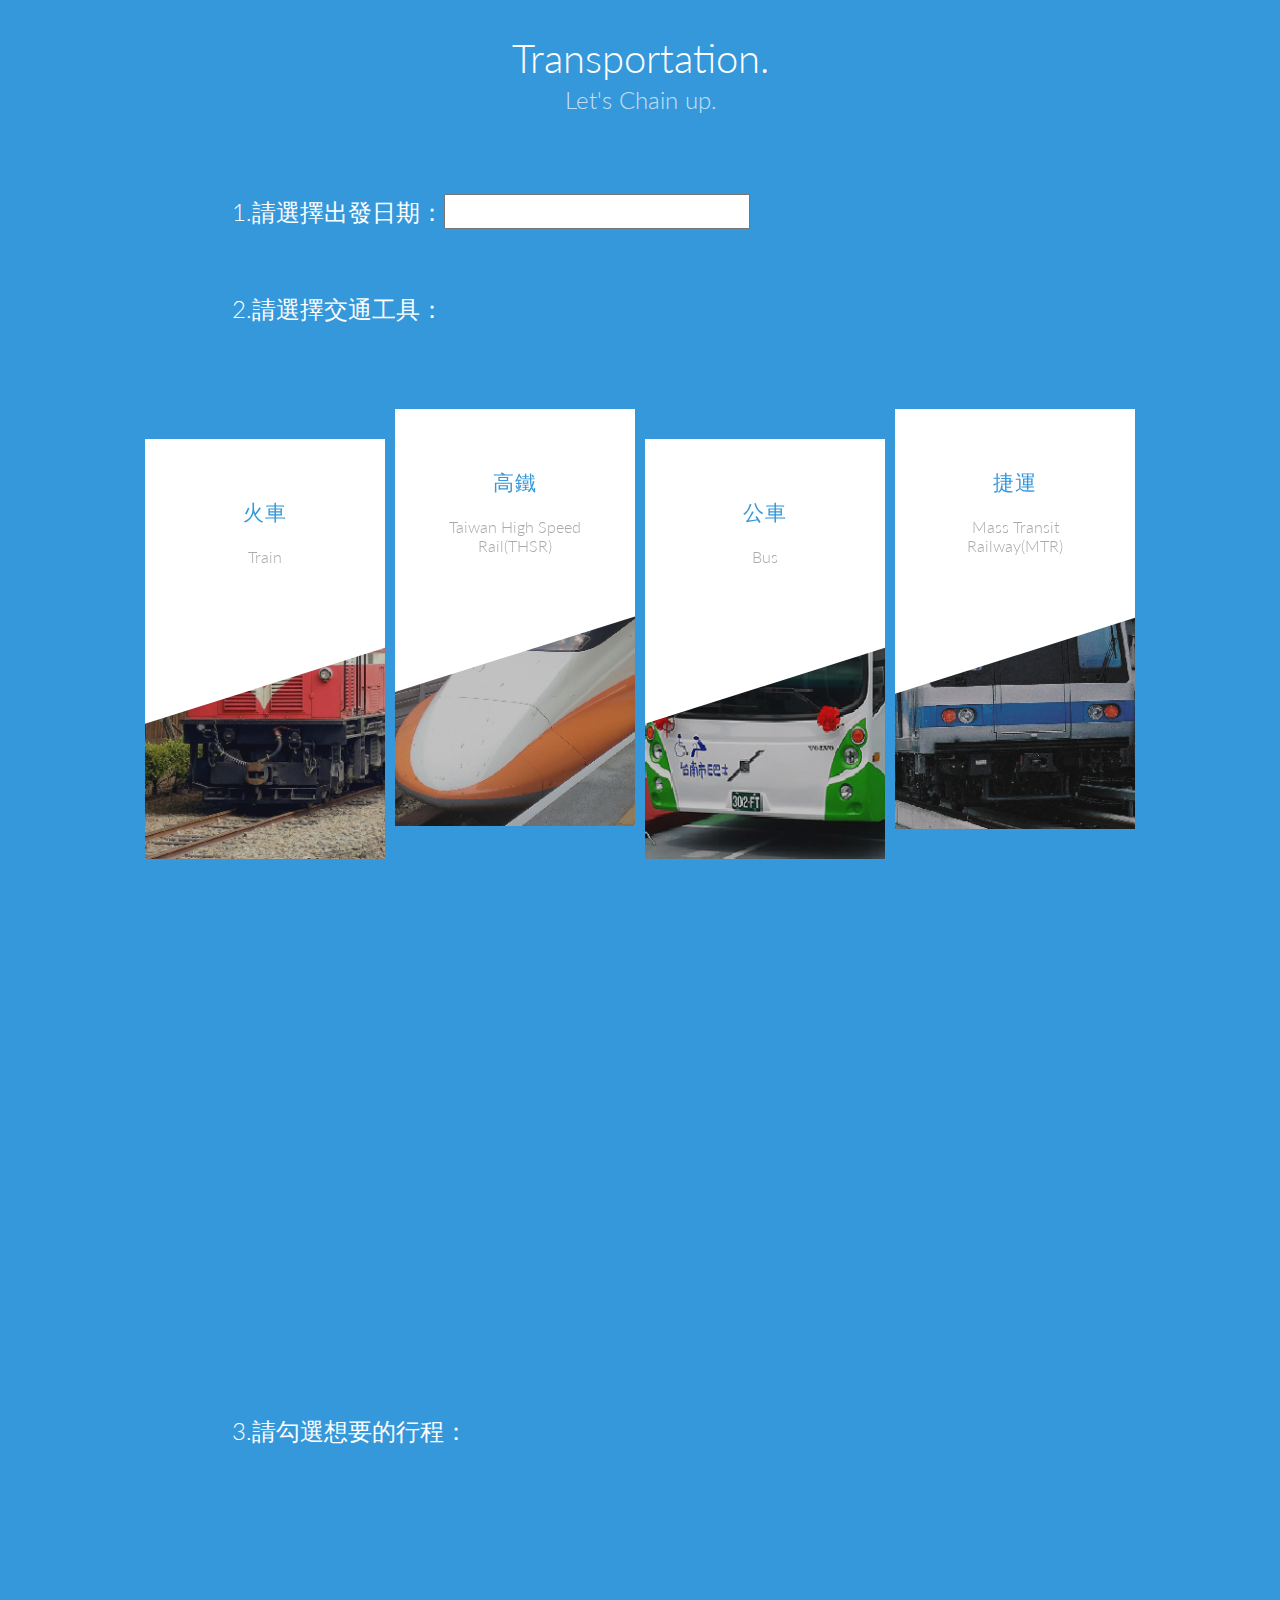
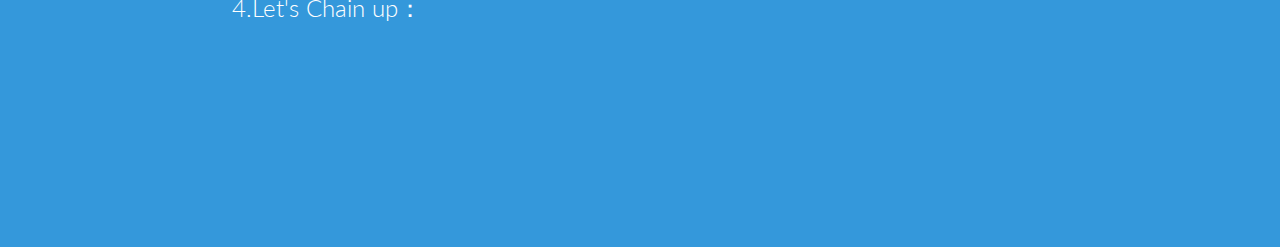
==== tp/index.html @ cdd6b3e6 "scroll ver" ====
<!DOCTYPE html>
<html lang="en" class="demo-1 no-js">
	<head>
		<meta charset="UTF-8" />
		<meta http-equiv="X-UA-Compatible" content="IE=edge">
		<meta name="viewport" content="width=device-width, initial-scale=1">
		<title>Transportation.</title>
		<meta name="description" content="Hover Effects with animated SVG Shapes using Snap.svg" />
		<meta name="keywords" content="animated svg, hover effect, grid, svg shape html, " />
		<meta name="author" content="Codrops" />
		<link rel="shortcut icon" href="../favicon.ico">
		<link rel="stylesheet" type="text/css" href="css/normalize.css" />
		<link rel="stylesheet" type="text/css" href="css/demo.css" />
		<link rel="stylesheet" type="text/css" href="css/component.css" />
		<script src="js/snap.svg-min.js"></script>
		<script src="js/calendar.js" type="text/javascript"></script>
		<script type="text/javascript" src="http://www.parsecdn.com/js/parse-latest.js"></script>
		 <!-- jQuery -->
    <script src="js/jquery.js"></script>

   

    <!-- Custom Theme JavaScript -->
    
	
	<script type="text/javascript" src="http://ajax.googleapis.com/ajax/libs/jquery/1.7.2/jquery.min.js"></script>
	
		<script type="text/javascript">
			var c = new Calendar("c");
			document.write(c);
		</script>
		
		<style>

			.hidden {
				visibility: hidden;
			}
			.visible{
				visibility: visible;
			}
			span#show{
				margin: 0 20% 0 -5%;
				background-color: #FFFFFF;
				opacity:0.95;
			}
			span#plan{
				margin: 0 20% 0 -5%;
				background-color: #FFFFFF;
				opacity:1.0;
			}
			table{
			width:90%;
			opacity: 1.0;
			margin:5%;
			font-size:20px;
			}
			table, th, td {
			color:black;
			font-size:18px;
			border-collapse: collapse;
			}
			th, td {
			padding: 5px;
			text-align: left;
			}
			table#t1 th	{
			background-color: #FF619C;
			color: white;
			}
			table#t1 tr:nth-child(even) {
			background-color: #FFDEDE;
			}
			table#t1 tr:nth-child(odd) {
			background-color:#FFCCCC;
			}
			table#t2 th	{
			background-color: #FF8315;
			color: white;
			}
			table#t2 tr:nth-child(even) {
			background-color: #FFD3AB;
			}
			table#t2 tr:nth-child(odd) {
			background-color:#FFAC62;
			}
			table#t3 th	{
			background-color: #FF8315;
			color: white;
			}
			table#t3 tr:nth-child(even) {
			
			background-color:#FFD3AB;
			}
			table#t3 tr:nth-child(odd) {
			background-color: #FFB67E;
			}
			table#t4 th	{
			background-color: #FF619C;
			color: white;
			}
			table#t4 tr:nth-child(even) {
			background-color: #FFDEDE;
			}
			table#t tr:nth-child(odd) {
			background-color:#FFCCCC;
			}

		</style>
		<!--[if IE]>
		<script src="http://html5shiv.googlecode.com/svn/trunk/html5.js"></script>
		<![endif]-->
	</head>
	<body>
		<div class="container">
			<!-- Top Navigation
			<div class="codrops-top clearfix">
							<a class="codrops-icon codrops-icon-prev" href="http://tympanus.net/Development/SVGDrawingAnimation/"><span>Previous Demo</span></a>
							<span class="right"><a href="http://cargocollective.com/isaac317">Artwork by Isaac Montemayor</a><a class="codrops-icon codrops-icon-drop" href="http://tympanus.net/codrops/?p=18145"><span>Back to the Codrops Article</span></a></span>
			</div>-->
			<header class="codrops-header">
				<h1>Transportation.<span>Let's Chain up. </span></h1>
			</header>
			<div class="step">

				<h2>1.請選擇出發日期：<input type="text" id = "date" name="txt2" onfocus="c.showMoreDay = false;c.show(this);" /></h2>	

			</div>
			<div class="step">
				<h2>2.請選擇交通工具：<span></span></h2>
			</div>
			<section id="grid" class="grid clearfix">
				<a href="#train" onclick="changeVisibility(0)" data-path-hover="m 180,34.57627 -180,0 L 0,0 180,0 z">
					<figure>
						<img src="img/train.png" />
						<svg viewBox="0 0 180 320" preserveAspectRatio="none"><path d="M 180,160 0,218 0,0 180,0 z"/></svg>
						<figcaption>
						<h2>火車</h2>
						<p>Train</p>
						<button>Click</button>
						</figcaption>
					</figure>
				</a>
				<a href="#thsr" onclick="changeVisibility(1)" data-path-hover="m 180,34.57627 -180,0 L 0,0 180,0 z">
					<figure>
						<img src="img/thsr.png" />
						<svg viewBox="0 0 180 320" preserveAspectRatio="none"><path d="M 180,160 0,218 0,0 180,0 z"/></svg>
						<figcaption>
						<h2>高鐵</h2>
						<p>Taiwan High Speed Rail(THSR)</p>
						<button>Click</button>
						</figcaption>
					</figure>
				</a>
				<a href="#bus" onclick="changeVisibility(2)" data-path-hover="m 180,34.57627 -180,0 L 0,0 180,0 z">
					<figure>
						<img src="img/bus.png" />
						<svg viewBox="0 0 180 320" preserveAspectRatio="none"><path d="M 180,160 0,218 0,0 180,0 z"/></svg>
						<figcaption>
						<h2>公車</h2>
						<p>Bus</p>
						<button>Click</button>
						</figcaption>
					</figure>
				</a>
				<a href="#mtr" onclick="changeVisibility(3)" data-path-hover="m 180,34.57627 -180,0 L 0,0 180,0 z">
					<figure>
						<img src="img/mtr.png" />
						<svg viewBox="0 0 180 320" preserveAspectRatio="none"><path d="M 180,160 0,218 0,0 180,0 z"/></svg>
						<figcaption>
						<h2>捷運</h2>
						<p>Mass Transit Railway(MTR)</p>
						<button>Click</button>
						</figcaption>
					</figure>
				</a>
				<a id="train" class="hidden" data-path-hover="m 180,34.57627 -180,0 L 0,0 180,0 z">
					<figure>
						<img src="img/train.png" />
						<figcaption>

						<h2>train</h2>
						<form name="train">
							<br>From<br>
							<select name="major" size="1" onChange="redirect(this.options.selectedIndex,0)">
								<option>台北</option>
								<option>桃園</option>
								<option>新竹</option>
								<option>苗栗</option>
								<option>台中</option>
								<option>彰化</option>
								<option>雲林</option>
								<option>嘉義</option>
								<option>台南</option>
								<option>高雄</option>
								<option>屏東</option>
								<option>台東</option>
								<option>花蓮</option>
								<option>宜蘭</option>
								<option>平溪線</option>
								<option>內灣線</option>
								<option>集集線</option>
								<option>沙崙線</option>
								<option>深奧線</option>
							</select>
							<select name="sub1" size="1" id = "train_from">
								<option value="..">福隆</option>
								<option value="..">貢寮</option>
								<option value="..">雙溪</option>
								<option value="..">牡丹</option>
								<option value="..">三貂嶺</option>
								<option value="..">侯硐</option>
								<option value="..">瑞芳</option>
								<option value="..">四腳亭</option>
								<option value="..">暖暖</option>
								<option value="..">基隆</option>
								<option value="..">八堵</option>
								<option value="..">七堵</option>
								<option value="..">五堵</option>
								<option value="..">汐止</option>
								<option value="..">南港</option>
								<option value="..">松山</option>
								<option value="..">台北</option>
								<option value="..">萬華</option>
								<option value="..">板橋</option>
								<option value="..">浮洲</option>
								<option value="..">樹林</option>
								<option value="..">山佳</option>
								<option value="..">鶯歌</option>
							</select>
							<br>To<br>
							<select name="major2" size="1" onChange="redirect(this.options.selectedIndex,1)">
								<option>台北</option>
								<option>桃園</option>
								<option>新竹</option>
								<option>苗栗</option>
								<option>台中</option>
								<option>彰化</option>
								<option>雲林</option>
								<option>嘉義</option>
								<option>台南</option>
								<option>高雄</option>
								<option>屏東</option>
								<option>台東</option>
								<option>花蓮</option>
								<option>宜蘭</option>
								<option>平溪線</option>
								<option>內灣線</option>
								<option>集集線</option>
								<option>沙崙線</option>
								<option>深奧線</option>
							</select>
							<select name="sub2" size="1" id = "train_to">
								<option value="..">福隆</option>
								<option value="..">貢寮</option>
								<option value="..">雙溪</option>
								<option value="..">牡丹</option>
								<option value="..">三貂嶺</option>
								<option value="..">侯硐</option>
								<option value="..">瑞芳</option>
								<option value="..">四腳亭</option>
								<option value="..">暖暖</option>
								<option value="..">基隆</option>
								<option value="..">八堵</option>
								<option value="..">七堵</option>
								<option value="..">五堵</option>
								<option value="..">汐止</option>
								<option value="..">南港</option>
								<option value="..">松山</option>
								<option value="..">台北</option>
								<option value="..">萬華</option>
								<option value="..">板橋</option>
								<option value="..">浮洲</option>
								<option value="..">樹林</option>
								<option value="..">山佳</option>
								<option value="..">鶯歌</option>
							</select>
							<br>At<br>
							<select name="type" size="1" id = "train_time">
								<option>00:00</option>
								<option>01:00</option>
								<option>02:00</option>
								<option>03:00</option>
								<option>04:00</option>
								<option>05:00</option>
								<option>06:00</option>
								<option>07:00</option>
								<option>08:00</option>
								<option>09:00</option>
								<option>10:00</option>
								<option>11:00</option>
								<option>12:00</option>
								<option>13:00</option>
								<option>14:00</option>
								<option>15:00</option>
								<option>16:00</option>
								<option>17:00</option>
								<option>18:00</option>
								<option>19:00</option>
								<option>20:00</option>
								<option>21:00</option>
								<option>22:00</option>
								<option>23:00</option>
							</select>
							
							<select name="time_check" size="1" id = "time_check">
								<option value="0">出發時間</option>
								<option value="1">抵達時間</option>
								
								
							</select>
							<br>Type<br>
							<select name="type" size="1" id = "train_type">
								<option value="0">全部</option>
								<option value="1">對號</option>
								<option value="2">非對號</option>
								
							</select>
							<button onclick="search();return false">Submit</button>
						</form>
						</figcaption>

					</figure>
				</a>
				<a  id="thsr" class="hidden" data-path-hover="m 180,34.57627 -180,0 L 0,0 180,0 z">
					<figure>
						<img src="img/thsr.png" />
						<figcaption>

							<h2>THSR</h2>
							<form name="thsr">                
								<br>From<br>
								<select name="from"size="1" id = "thsr_from">
									<option value="1">台北</option>
									<option value="2">板橋</option>
									<option value="3">桃園</option>
									<option value="4">新竹</option>
									<option value="5">台中</option>
									<option value="6">嘉義</option>
									<option value="7">台南</option>
									<option value="8">左營</option>
								</select>
								<br>To<br>
								<select name="to" size="1" id = "thsr_to">
									<option value="1">台北</option>
									<option value="2">板橋</option>
									<option value="3">桃園</option>
									<option value="4">新竹</option>
									<option value="5">台中</option>
									<option value="6">嘉義</option>
									<option value="7">台南</option>
									<option value="8">左營</option>
								</select>
								<br>At<br>
								<select name="time" size="1" id = "thsr_time">
									<option value="0">00:00</option>
									<option value="1">01:00</option>
									<option value="2">02:00</option>
									<option value="3">03:00</option>
									<option value="4">04:00</option>
									<option value="5">05:00</option>
									<option value="6">06:00</option>
									<option value="7">07:00</option>
									<option value="8">08:00</option>
									<option value="9">09:00</option>
									<option value="10">10:00</option>
									<option value="11">11:00</option>
									<option value="12">12:00</option>
									<option value="13">13:00</option>
									<option value="14">14:00</option>
									<option value="15">15:00</option>
									<option value="16">16:00</option>
									<option value="17">17:00</option>
									<option value="18">18:00</option>
									<option value="19">19:00</option>
									<option value="20">20:00</option>
									<option value="21">21:00</option>
									<option value="22">22:00</option>
									<option value="23">23:00</option>
								</select>
															
								<button onclick="selectitem();return false">Submit</button>         
							</form>

						</figcaption>
					</figure>
				</a>
				<a  id="bus" class="hidden" data-path-hover="m 180,34.57627 -180,0 L 0,0 180,0 z">
					<figure>
						<img src="img/bus.png"/>
						<figcaption>
						<h2>bus</h2>
						<form name="bus">
						<br>路線<br>
						<select name="route"size="1" id = "bus_route">
									<option value="1">台北→台南(兩排椅)</option>
									<option value="2">台南→台北(兩排椅)</option>
									<option value="3">台北→台南(三排椅)</option>
									<option value="4">台南→台北(三排椅)</option>
									<option value="5">台北→新營→高雄</option>
									<option value="6">高雄→新營→台北</option>
									<option value="7">台南→嘉義</option>
									<option value="8">嘉義→台南</option>
									<option value="9">台北→台中</option>
									<option value="10">台中→台北</option>
									<option value="11">台南→台中</option>
									<option value="12">台中→台南</option>
									
								</select>
						<br>At<br>
							<select name="type" size="1" id = "b_time">
								<option value="0">00:00</option>
									<option value="1">01:00</option>
									<option value="2">02:00</option>
									<option value="3">03:00</option>
									<option value="4">04:00</option>
									<option value="5">05:00</option>
									<option value="6">06:00</option>
									<option value="7">07:00</option>
									<option value="8">08:00</option>
									<option value="9">09:00</option>
									<option value="10">10:00</option>
									<option value="11">11:00</option>
									<option value="12">12:00</option>
									<option value="13">13:00</option>
									<option value="14">14:00</option>
									<option value="15">15:00</option>
									<option value="16">16:00</option>
									<option value="17">17:00</option>
									<option value="18">18:00</option>
									<option value="19">19:00</option>
									<option value="20">20:00</option>
									<option value="21">21:00</option>
									<option value="22">22:00</option>
									<option value="23">23:00</option>
							</select>
						<p></p>
						<button onclick="bus_time();return false">Submit</button>
						
						</form>
						</figcaption>
					</figure>
				</a>
				<a  id="mtr" class="hidden" data-path-hover="m 180,34.57627 -180,0 L 0,0 180,0 z">
					<figure>
						<img src="img/mtr.png" />
						<figcaption>
						<h2>MTR</h2>
						<p></p>
						<button >Submit</button>
						</figcaption>
					</figure>
				</a>
			</section>
			<div class="step" id="step-three">
				<h2>3.請勾選想要的行程：<span><br></span>

				<div id="showTrain" class="grid clearfix" style=" margin:1% 18% 1% -5%; background: url(http://child-hz.myweb.hinet.net/c1.files/image002.jpg) repeat; opacity:0.95;"></div>
				<div id="showThsr" class="grid clearfix" style=" margin:1% 18% 1% -5%; background: url(http://child-hz.myweb.hinet.net/c1.files/image002.jpg) repeat; opacity:0.95;"></div>				
				<div id="showBus" class="grid clearfix" style=" margin:1% 18% 1% -5%; background: url(http://child-hz.myweb.hinet.net/c1.files/image002.jpg) repeat; opacity:0.95;"></div>
				<div id="showMtr" class="grid clearfix" style=" margin:1% 18% 1% -5%; background: url(http://child-hz.myweb.hinet.net/c1.files/image002.jpg) repeat; opacity:0.95;"></div>				
				</h2>
			</div>
			<div class="step" id="step-four">
				<h2>4.Let's Chain up：<span><br></span>
				<div style=" margin:1% 18% 1% -5%; background: url(http://child-hz.myweb.hinet.net/c1.files/image002.jpg) repeat;
   opacity:0.95;"></div>
			</h2>
			</div>
		</div>
		<!-- /container -->
		<script>
			(function() {
		
				function init() {
					var speed = 250,
						easing = mina.easeinout;
					[].slice.call ( document.querySelectorAll( '#grid > a' ) ).forEach( function( el ) {
						var s = Snap( el.querySelector( 'svg' ) ), path = s.select( 'path' ),
							pathConfig = {
								from : path.attr( 'd' ),
								to : el.getAttribute( 'data-path-hover' )
							};
						el.addEventListener( 'mouseenter', function() {
							path.animate( { 'path' : pathConfig.to }, speed, easing );
						} );
						el.addEventListener( 'mouseleave', function() {
							path.animate( { 'path' : pathConfig.from }, speed, easing );
						} );
					} );
				}
				init();
			})();
			function changeVisibility(btn){
				if(btn==0)
				{
					if(document.getElementById("train").className == "hidden")
					{
						document.getElementById("train").className = "visible";
					}
					else if(document.getElementById("train").className == "visible")
					{
						document.getElementById("train").className = "hidden";
					}
				}
				else if(btn==1)
				{
					if(document.getElementById("thsr").className == "hidden")
					{
						document.getElementById("thsr").className = "visible";
					}
					else if(document.getElementById("thsr").className == "visible")
					{
						document.getElementById("thsr").className = "hidden";
					}
				}
				else if(btn==2)
				{
					if(document.getElementById("bus").className == "hidden")
					{
						document.getElementById("bus").className = "visible";
					}
					else if(document.getElementById("bus").className == "visible")
					{
						document.getElementById("bus").className = "hidden";
					}
				}
				else if(btn==3)
				{
					if(document.getElementById("mtr").className == "hidden")
					{
						document.getElementById("mtr").className = "visible";
					}
					else if(document.getElementById("mtr").className == "visible")
					{
						document.getElementById("mtr").className = "hidden";
					}
				}
			}
		</script>
		<script language="JavaScript">
			var groups=document.train.major.options.length
			var group=new Array(groups)
			for (i=0; i<groups; i++){
				group[i]=new Array();
			}
			group[0][0]=new Option("福隆","..")
			group[0][1]=new Option("貢寮","..")
			group[0][2]=new Option("雙溪","..")
			group[0][3]=new Option("牡丹","..")
			group[0][4]=new Option("三貂嶺","..")
			group[0][5]=new Option("猴硐","..")
			group[0][6]=new Option("瑞芳","..")
			group[0][7]=new Option("四腳亭","..")
			group[0][8]=new Option("暖暖","..")
			group[0][9]=new Option("基隆","..")
			group[0][10]=new Option("三坑","..")
			group[0][11]=new Option("八堵","..")
			group[0][12]=new Option("七堵","..")
			group[0][13]=new Option("百福","..")
			group[0][14]=new Option("五堵","..")
			group[0][15]=new Option("汐止","..")
			group[0][16]=new Option("汐科","..")
			group[0][17]=new Option("南港","..")
			group[0][18]=new Option("松山","..")
			group[0][19]=new Option("台北","..")
			group[0][20]=new Option("萬華","..")
			group[0][21]=new Option("板橋","..")
			group[0][22]=new Option("浮洲","..")
			group[0][23]=new Option("樹林","..")
			group[0][24]=new Option("山佳","..")
			group[0][25]=new Option("鶯歌","..")
			group[1][0]=new Option("桃園","..")
			group[1][1]=new Option("內壢","..")
			group[1][2]=new Option("中壢","..")
			group[1][3]=new Option("埔心","..")
			group[1][4]=new Option("楊梅","..")
			group[1][6]=new Option("富岡","..")
			group[2][0]=new Option("湖口","..")
			group[2][1]=new Option("新豐","..")
			group[2][2]=new Option("竹北","..")
			group[2][3]=new Option("北新竹","..")
			group[2][4]=new Option("新竹","..")
			group[2][5]=new Option("香山","..")
			group[3][0]=new Option("崎頂","..")
			group[3][1]=new Option("竹南","..")
			group[3][2]=new Option("談文","..")
			group[3][3]=new Option("大山","..")
			group[3][4]=new Option("後龍","..")
			group[3][5]=new Option("龍港","..")
			group[3][6]=new Option("白沙屯","..")
			group[3][7]=new Option("新埔","..")
			group[3][8]=new Option("通霄","..")
			group[3][9]=new Option("苑裡","..")
			group[3][10]=new Option("造橋","..")
			group[3][11]=new Option("豐富","..")
			group[3][12]=new Option("苗栗","..")
			group[3][13]=new Option("南勢","..")
			group[3][14]=new Option("銅鑼","..")
			group[3][15]=new Option("三義","..")
			group[4][0]=new Option("日南","..")
			group[4][1]=new Option("大甲","..")
			group[4][2]=new Option("台中港","..")
			group[4][3]=new Option("清水","..")
			group[4][4]=new Option("沙鹿","..")
			group[4][5]=new Option("龍井","..")
			group[4][6]=new Option("大肚","..")
			group[4][7]=new Option("追分","..")
			group[4][8]=new Option("泰安","..")
			group[4][9]=new Option("后里","..")
			group[4][10]=new Option("豐原","..")
			group[4][11]=new Option("潭子","..")
			group[4][12]=new Option("太原","..")
			group[4][13]=new Option("台中","..")
			group[4][14]=new Option("大慶","..")
			group[4][15]=new Option("烏日","..")
			group[4][16]=new Option("新烏日","..")
			group[4][17]=new Option("成功","..")
			group[5][0]=new Option("彰化","..")
			group[5][1]=new Option("花壇","..")
			group[5][2]=new Option("大村","..")
			group[5][3]=new Option("員林","..")
			group[5][4]=new Option("永靖","..")
			group[5][5]=new Option("社頭","..")
			group[5][6]=new Option("田中","..")
			group[5][7]=new Option("二水","..")
			group[6][0]=new Option("林內","..")
			group[6][1]=new Option("石榴","..")
			group[6][2]=new Option("斗六","..")
			group[6][3]=new Option("斗南","..")
			group[6][4]=new Option("石龜","..")
			group[7][0]=new Option("大林","..")
			group[7][1]=new Option("民雄","..")
			group[7][2]=new Option("嘉北","..")
			group[7][3]=new Option("嘉義","..")
			group[7][4]=new Option("水上","..")
			group[7][5]=new Option("南靖","..")
			//台南
			group[8][0]=new Option("後壁","..")
			group[8][1]=new Option("新營","..")
			group[8][2]=new Option("柳營","..")
			group[8][3]=new Option("林鳳營","..")
			group[8][4]=new Option("隆田","..")
			group[8][5]=new Option("拔林","..")
			group[8][6]=new Option("善化","..")
			group[8][7]=new Option("南科","..")
			group[8][8]=new Option("新市","..")
			group[8][9]=new Option("永康","..")
			group[8][10]=new Option("大橋","..")
			group[8][11]=new Option("台南","..")
			group[8][12]=new Option("保安","..")
			group[8][14]=new Option("仁德","..")
			group[8][15]=new Option("中洲","..")
			group[8][16]=new Option("長榮大學","..")
			group[8][17]=new Option("沙崙","..")
			//高雄
			group[9][0]=new Option("大湖","..")
			group[9][1]=new Option("路竹","..")
			group[9][2]=new Option("岡山","..")
			group[9][3]=new Option("橋頭","..")
			group[9][4]=new Option("楠梓","..")
			group[9][5]=new Option("新左營","..")
			group[9][6]=new Option("左營","..")
			group[9][7]=new Option("高雄","..")
			group[9][8]=new Option("鳳山","..")
			group[9][9]=new Option("後庄","..")
			group[9][10]=new Option("九曲堂","..")
			//屏東
			group[10][0]=new Option("六塊厝","..")
			group[10][1]=new Option("屏東","..")
			group[10][2]=new Option("歸來","..")
			group[10][3]=new Option("麟洛","..")
			group[10][4]=new Option("西勢","..")
			group[10][5]=new Option("竹田","..")
			group[10][6]=new Option("潮州","..")
			group[10][7]=new Option("崁頂","..")
			group[10][8]=new Option("南州","..")
			group[10][9]=new Option("鎮安","..")
			group[10][10]=new Option("林邊","..")
			group[10][11]=new Option("佳冬","..")
			group[10][12]=new Option("東海","..")
			group[10][13]=new Option("枋寮","..")
			group[10][14]=new Option("加祿","..")
			group[10][15]=new Option("內獅","..")
			group[10][16]=new Option("枋山","..")
			//台東
			group[11][0]=new Option("古莊","..")
			group[11][1]=new Option("大武","..")
			group[11][2]=new Option("瀧溪","..")
			group[11][3]=new Option("多良","..")
			group[11][4]=new Option("金崙","..")
			group[11][5]=new Option("太麻里","..")
			group[11][6]=new Option("知本","..")
			group[11][7]=new Option("康樂","..")
			group[11][16]=new Option("池上","..")
			group[11][15]=new Option("海端","..")
			group[11][14]=new Option("關山","..")
			group[11][13]=new Option("月美","..")
			group[11][12]=new Option("瑞和","..")
			group[11][11]=new Option("瑞源","..")
			group[11][10]=new Option("鹿野","..")
			group[11][9]=new Option("山里","..")
			group[11][8]=new Option("台東","..")
			//花蓮
			group[12][25]=new Option("和平","..")
			group[12][24]=new Option("和仁","..")
			group[12][23]=new Option("崇德","..")
			group[12][22]=new Option("新城","..")
			group[12][21]=new Option("景美","..")
			group[12][20]=new Option("北埔","..")
			group[12][19]=new Option("花蓮","..")
			group[12][18]=new Option("吉安","..")
			group[12][17]=new Option("志學","..")
			group[12][16]=new Option("平和","..")
			group[12][15]=new Option("壽豐","..")
			group[12][14]=new Option("豐田","..")
			group[12][13]=new Option("溪口","..")
			group[12][12]=new Option("南平","..")
			group[12][11]=new Option("鳳林","..")
			group[12][10]=new Option("萬榮","..")
			group[12][9]=new Option("光復","..")
			group[12][8]=new Option("大富","..")
			group[12][7]=new Option("富源","..")
			group[12][6]=new Option("瑞穗","..")
			group[12][5]=new Option("三民","..")
			group[12][4]=new Option("玉里","..")
			group[12][3]=new Option("安通","..")
			group[12][2]=new Option("東里","..")
			group[12][1]=new Option("東竹","..")
			group[12][0]=new Option("富里","..")
			//宜蘭
			group[13][21]=new Option("石城","..")
			group[13][20]=new Option("大里","..")
			group[13][19]=new Option("大溪","..")
			group[13][18]=new Option("龜山","..")
			group[13][17]=new Option("外澳","..")
			group[13][16]=new Option("頭城","..")
			group[13][15]=new Option("頂埔","..")
			group[13][14]=new Option("礁溪","..")
			group[13][13]=new Option("四城","..")
			group[13][12]=new Option("宜蘭","..")
			group[13][11]=new Option("二結","..")
			group[13][10]=new Option("中里","..")
			group[13][9]=new Option("羅東","..")
			group[13][8]=new Option("冬山","..")
			group[13][7]=new Option("新馬","..")
			group[13][6]=new Option("蘇澳新","..")
			group[13][5]=new Option("蘇澳","..")
			group[13][4]=new Option("永樂","..")
			group[13][3]=new Option("東澳","..")
			group[13][2]=new Option("南澳","..")
			group[13][1]=new Option("武塔","..")
			group[13][0]=new Option("漢本","..")
			//平溪線
			group[14][6]=new Option("三貂嶺","..")
			group[14][5]=new Option("大華","..")
			group[14][4]=new Option("十分","..")
			group[14][3]=new Option("望古","..")
			group[14][2]=new Option("嶺腳","..")
			group[14][1]=new Option("平溪","..")
			group[14][0]=new Option("菁桐","..")
			//內灣線
			group[15][0]=new Option("新竹","..")
			group[15][1]=new Option("北新竹","..")
			group[15][2]=new Option("千甲","..")
			group[15][3]=new Option("新莊","..")
			group[15][4]=new Option("竹中","..")
			group[15][5]=new Option("六家","..")
			group[15][6]=new Option("上員","..")
			group[15][7]=new Option("榮華","..")
			group[15][8]=new Option("竹東","..")
			group[15][9]=new Option("橫山","..")
			group[15][10]=new Option("九讚頭","..")
			group[15][11]=new Option("合興","..")
			group[15][12]=new Option("富貴","..")
			group[15][13]=new Option("內灣","..")
			//集集線
			group[16][0]=new Option("二水","..")
			group[16][1]=new Option("源泉","..")
			group[16][2]=new Option("濁水","..")
			group[16][3]=new Option("龍泉","..")
			group[16][4]=new Option("集集","..")
			group[16][5]=new Option("水里","..")
			group[16][6]=new Option("車埕","..")
			//沙崙線
			group[17][0]=new Option("長榮大學","..")
			group[17][1]=new Option("沙崙","..")
			//深澳線
			group[18][0]=new Option("海科館","..")

				var temp;
				function redirect(x,y){
					if (y==0){
						temp=document.train.sub1;
					}
					else if(y==1){
						temp=document.train.sub2;
					}
					for (m=temp.options.length-1;m>0;m--){
						temp.options[m]=null
					}
					for (i=0;i<group[x].length;i++){
						temp.options[i]=new Option(group[x][i].text,group[x][i].value)
					}
					temp.options[0].selected=true
				}
		</script>
          <script type="text/javascript">
		  
                    Parse.initialize("eXa6XCYsez7lkZpf2ytbtRinq0STc1w9NvJkkf4p", "H4gpX9rYLfaYccdgjxP6OH48bPfK2jHeM8e1dr8Z");

                    var from = "";
                    var to = "";
                    // 出發地點預設值

                    var now = new Date();
                    var y = now.getFullYear();
                    var m = now.getMonth() + 1;
                    var d = now.getDate();
                    set_date(y, m, d);
                    // 時間預設值（當天）

                    var time_choose = 0;
                    var type_choose = 0;
                    var time = "00:00";
                    time = cal_time(time);
                    // 客人選擇預設為『出發時間』、『全部類型』

                    var train_date = [];
                    var train_info = [];
                    var station = [];
                    var tr_type = ["太魯閣號", "新自強", "自強", "莒光", "復興", "區間快", "區間車", "電車", "兩鐵", "單機迴送", "客迴", "普快車", "普通貨車", "普通車", "柴客", "柴快車", "柴油車" ,"柴迴", "特種", "臨時客迴", "行包專車", "試轉運", "調車列車"];
                    var tr_diration = ["去程", "返程", "順行", "逆行" ,"南下", "北上"];
                    var tr_line = ["不經山海線", "山線", "海線"];
                    var show_data = [];
                    var from_id;
                    var to_id;
                    get_cost(from,to);

                    function set_date(y, m, d){
                         year = y;
                         month = m;
                         day = d;
                         date = (y + "-" + m + "-" + d);
						 document.getElementById("date").value = date;
                    } // 取得理想格式的時間

                    function get_info(url,index){
                         var httpRequest;
                         if (window.XMLHttpRequest) { // Mozilla, Safari, ...
                              httpRequest = new XMLHttpRequest();
                         } else if (window.ActiveXObject) { // IE
                              httpRequest = new ActiveXObject("Microsoft.XMLHTTP");
                         }
                         httpRequest.open('GET', url, true);
                         httpRequest.send(null);
                         httpRequest.onreadystatechange = function() {
                              Contents(httpRequest);
                         };
                         function Contents (httpRequest) {
                              if (httpRequest.readyState == 4) {
                                   if (httpRequest.status == 200) {
                                        switch(index){
                                             case 0:
                                                  station = JSON.parse(httpRequest.responseText);
                                                  get_info(train_date_api, 1);
                                                  break;
                                             case 1:
                                                  train_date[day] = JSON.parse(httpRequest.responseText);
                                                  show_data.length = 0;
                                                  from_id = changeID(from);
                                                  to_id = changeID(to);
                                                  
                                                  
                                                  get_info(train_info_api, 2);
                                                  console.log("from : " + from);
                                                  console.log("To : " + to);
                                                  console.log("date : " + date);
                                                  break;
                                             case 2:
                                                  train_info[day] = JSON.parse(httpRequest.responseText);
                                                  find_train_time(from_id, to_id, train_date[day], train_info[day], type_choose, time_choose);
                                                  show_data.sort(function(a,b){
                                                       return a.order > b.order ? 1 : -1;;
                                                  });
                                                  var test3="";
													var title="<table id=\"t3\"><tr><th></th><th>" + from +" -> " + to +"</th><th>By</th><th>Spend</th><th>Cost</th></tr>";
													var tail="</table>";
													for(var n=0;n<show_data.length;n++){
													test3 = test3 + "<tr><td><input type=\"checkbox\" value=\"Travel\" name=\"Interest\"></td><td>" + show_data[n].Arrival_t +" -> "+show_data[n].departure_t + "</td><td>" + show_data[n].Type + show_data[n].ID + "</td><td>" + show_data[n].during_t +"</td><td>" + show_data[n].cost +"</td></tr>";
						 
													}
													test3 = title + test3 + tail;
													if(show_data!="")
													{
														$("#showTrain").html(test3);
													}
													
                                                  console.log(show_data);
                                                  break;
											
												    
                                             default:
                                                  alert ("伺服器處理錯誤");
                                                  break;
                                        }
                              }
                              }
                         }
                    } // 連API去取得資訊回來

                    function changeID (id) {
                         for (var i = 0; i < station.length; i++)
                         {
                              if (id == station[i].StationName.Zh_tw)
                              {
                                   return station[i].StationID;
                              }
                         }
                    } // 將中文站名換成代碼

                    function find_train_time(f_id, t_id, traindate, trainInfo, type_choose, time_choose){
                         
                         for (var i = 0; i < traindate.length; i ++)
                         {
                              type = tr_type[trainInfo[i].TrainClassification];
                              if (type_choose == 2 && (type != "區間車" && type != "區間快")){
                                        continue;
                              }
                              else if (type_choose == 1 && (type == "區間車" || type == "區間快")){
                                        continue;
                              }    // 篩選車型
                              
                              var buffer = 0;
                              for (var j = 0; j < traindate[i].StoppingTimeElement.length; j++){
                                   
                                   if (f_id == traindate[i].StoppingTimeElement[j].StationID){
                                        var train = new Object();
                                        train.Arrival_t = traindate[i].StoppingTimeElement[j].ArrivalTime;
                                        buffer = traindate[i].StoppingTimeElement[j].StopSequence;
                                   }
                                   else if (t_id == traindate[i].StoppingTimeElement[j].StationID && buffer > 0){
                                        
                                        
                                        train.departure_t = traindate[i].StoppingTimeElement[j].DepartureTime;
                                        train.ID = traindate[i].TrainNo;
                                        train.Type = type;
                                        train.order = cal_time(train.Arrival_t);
                                        train.during_t = cal_during_t(train);
                                             // 將資訊放入名為train的object

                                        if (time_choose == 0 && train.order < time){
                                             continue;
                                        }
                                        else if (time_choose == 1 && cal_time(train.departure_t) > time){
                                             continue;
                                        }    // 篩選條件『出發、抵達』時間

                                        if(trainInfo[i].TrainClassification==0||trainInfo[i].TrainClassification==1||trainInfo[i].TrainClassification==2)
										{
											train.cost = cost_3;
										}
										if(trainInfo[i].TrainClassification==3)
										{
											train.cost = cost_2;
										}
										if(trainInfo[i].TrainClassification==4||trainInfo[i].TrainClassification==5||trainInfo[i].TrainClassification==6)
										{
											train.cost = cost_1;
										}  // 計算票價


                                        show_data.push(train);
                                        
                                        break;
                                   }
                              }
                              
                         }
                    } // 從API載下來的資料中去挑選想要車次

                    function cal_time(t){
                         var time;
                         time = parseInt(t[0]+t[1]) * 60 + parseInt(t[3]+t[4]);
                         return time;
                    } // 計算總秒數->幫助排列從早到晚的車次

                    function cal_during_t(train){
                         var during = cal_time(train.departure_t) - cal_time(train.Arrival_t);
						 if(during>=0)
						 {
						 ;
						 }
						 else{
						 during =  1440 - cal_time(train.Arrival_t) + cal_time(train.departure_t);
						 }
						 var hour = parseInt(during / 60);
                         var minute = during - hour*60;
                         return (hour + "小時" + minute + "分");
                    } // 計算車程所耗費的時間


                    function search(){
						
                         from = $('#train_from :selected').text();
                         to = $('#train_to :selected').text();
						console.log(from);
						console.log(to);
                         if (from == to){
                              return alert("上下車地點相同喔～請重新選擇");
                         }    // 避免相同地點

                         time_choose = $('#time_check').val();
						 console.log(time_choose);
                              // 『出發時間』的值會等於 0;
                              // 『抵達時間』的值會等於 1;

                         time = $('#train_time').val();      // 『出發or抵達』時間值
                         time = cal_time(time);
						 
                         type_choose = $('#train_type').val();
                              //『全部類型』的值等於 0;
                              //『對號』的值等於 1;
                              //『非對號』的值等於 2;
                              
                         get_cost(from,to);
						 //console.log(c.date);
						 date =document.getElementById("date").value;
						 
						 //console.log(d);
                         //set_date(c.date.getFullYear(), c.date.getMonth() + 1, c.date.getDate());
					     // 取得固定格式的時間 -> 以利放入api的網址中
                         from_id = changeID(from);     
                         to_id = changeID(to);         // 轉換中文成ID
                         
                         get_info(train_date_api, 1);  // 取得api中的資料（這裡會連鎖開始跑程式去篩選）
						 jQuery("html,body").animate({
													scrollTop:$("#showTrain").offset().top
													},800);
                    } // 按鈕按下後所跑的程式

                    var station_api = "http://210.59.250.227:80/MOTC/v2/Rail/TRA/Station?%24format=json";
                    get_info(station_api, 0);
                    var train_info_api = "http://210.59.250.227:80/MOTC/v2/Rail/TRA/TrainInfo/" + date + "?%24format=json";
                    var train_date_api = "http://210.59.250.227:80/MOTC/v2/Rail/TRA/StopTimes/" + date + "?%24format=json";
                    
                    
                    var cost_1;
                    var cost_2;
                    var cost_3;
                    function get_cost(from,to)
                    {
                         var cost;
                         
                         var query = new Parse.Query("cost_west");
                         query.limit(200);
                         query.find({
                              success: function(results) {
                              //console.log("1");
                              //alert("Successfully retrieved " + results.length + " scores.");
                              // Do something with the returned Parse.Object values
                              for (var i = 0; i < results.length; i++) {
                                   var object = results[i];
                                   
                                   if(object.get('station')==from)
                                   {
                                        var from_distance = object.get('distance');
                                   }
                                   else if(object.get('station')==to)
                                   {
                                        
                                        var to_distance = object.get('distance');
                                   }
                                   
                                   //alert(object.id + ' - ' + object.get('distance'));
                              }
                              sub = Math.abs(to_distance - from_distance);
                              if(sub<10)
                              {
                                   cost_1=15;
                                   cost_2=18;
                                   cost_3=23;
                              }
                              else
                              {
                                   cost_1=Math.ceil(1.46*sub);
                                   cost_2=Math.ceil(1.75*sub);
                                   cost_3=Math.ceil(2.27*sub);
                              }
                              /*console.log(cost_1);
                              console.log(cost_2);
                              console.log(cost_3);*/
                              /*console.log(sub);
                              console.log(type);
                              console.log(dir);
                              console.log(cost);*/
                              //return cost;
                              
                              //alert(to_distance);
                              },
                              error: function(error) {
                                   alert("Error: " + error.code + " " + error.message);
                              }
                         });
                    }
                    
					
					
		
	function selectitem(){
	/*var check1=$('#boardstation').val();
	check1 = check1.substr(1,1);
	check1 = parseInt(check1);
	var check2=$('#destination').val();
	check2 = check2.substr(1,1);
	check2 = parseInt(check2);*/
	
	var cost1=[40,160,290,700,1080,1350,1490];
	var cost2=[130,260,670,1050,1320,1460];
	var cost3=[130,540,920,1190,1330];
	var cost4=[410,790,1060,1200];
	var cost5=[380,650,790];
	var cost6=[280,410];
	var cost7=[140];
	var money;
	thsr_f = $('#thsr_from').val();
    thsr_t = $('#thsr_to').val();
    
	
	if(thsr_f>thsr_t){
	
	switch(thsr_t)
	{
		case '1':
		var tem=thsr_f-2;
		money=cost1[tem];
			break;
		case '2':
		var tem=thsr_f-3;
		money=cost2[tem];
			break;
		case '3':
		var tem=thsr_f-4;
		money=cost3[tem];
			break;
		case '4':
		var tem=thsr_f-5;
		money=cost4[tem];
			break;
		case '5':
		var tem=thsr_f-6;
		money=cost5[tem];
			break;
		case '6':
		var tem=thsr_f-7;
		money=cost6[tem];
			break;
		case '7':
		var tem=thsr_f-8;
		money=cost7[tem];
			break;
	}
	
	var tonorth = Parse.Object.extend("tonorth"); 
		
	var query = new Parse.Query(tonorth);  
	//query.equalTo("$('#direction').val()");
	query.ascending("s1");
	query.find({  
	success: function(results) {  
   //alert("Successfully retrieved " + results.length + " scores.");  
   // Do something with the returned Parse.Object values 
	var test2="";
	//var test2= '車次' + '	' + '發車時間'+ '	' + '抵達時間' +'<br>';*/
	var b = "s"+thsr_f;
	var d = "s"+thsr_t;
	var j =$('#thsr_time').val();
	var temp2="";
	var title="<table id=\"t2\"><tr><th></th><th>" + $('#thsr_from :selected').text() +" -> " + $('#thsr_to :selected').text() +"</th><th>By</th><th>Spend</th><th>Cost</th></tr>";
	var tail="</table>";
   for (var i = 0; i < results.length; i++) {  
    var object = results[i];  
    //alert(object.get('s1')); 
	temp2=object.get(b);
	var check_d2 = object.get(d);
	var take = cal_during(object.get(b),object.get(d));
	temp2 = temp2.substr(0,2);
	temp2 = parseInt(temp2);
	if(temp2>=j&&check_d2!="-")
	{
	test2 = test2 + "<tr><td><input type=\"checkbox\" value=\"Travel\" name=\"Interest\"></td><td>" + object.get(b) +" -> "+object.get(d) + "</td><td>" + object.get('train') + "</td><td>" + take +"</td><td>" + money +  "</td></tr>";
	//test2 =  test2 + '	' + object.get('train') + '		' +object.get(b)+ '		' +object.get(d)+ '		' +'<br>';
	}
   }
   test2 = title + test2 + tail;
	$("#showThsr").html(test2);
	jQuery("html,body").animate({
            scrollTop:$("#showThsr").offset().top
        },800);
   //console.log(test2);
	//test2 = '<p>' + '-為不停靠或不發車' + '<br>' + test2 + '</p>';
   //alert(test);
   //$("#table").html('<p>-為不停靠或不發車</p>');
   //$("#table").html(test2);
  },  
  error: function(error) {  
   alert("Error: " + error.code + " " + error.message);  
  }  
 });
	}
	else if(thsr_f<thsr_t)
	{
	switch(thsr_f)
	{
		case '1':
		var tem=thsr_t-2;
		money=cost1[tem];
			break;
		case '2':
		var tem=thsr_t-3;
		money=cost2[tem];
			break;
		case '3':
		var tem=thsr_t-4;
		money=cost3[tem];
			break;
		case '4':
		var tem=thsr_t-5;
		money=cost4[tem];
			break;
		case '5':
		var tem=thsr_t-6;
		money=cost5[tem];
			break;
		case '6':
		var tem=thsr_t-7;
		money=cost6[tem];
			break;
		case '7':
		var tem=thsr_t-8;
		money=cost7[tem];
			break;
	}
	var tosouth = Parse.Object.extend("tosouth"); 
		
	var query = new Parse.Query(tosouth);  
	query.ascending("s1");
 //query.equalTo("playerName", "Dan Stemkoski");  
	query.find({  
	success: function(results) {  
   //alert("Successfully retrieved " + results.length + " scores.");  
   // Do something with the returned Parse.Object values 
	//var test= '車次' + '	' + '發車時間'+ '	' + '抵達時間' +'<br>';
	var test="";
	var b = "s"+thsr_f;
	var d ="s"+thsr_t;
	var k =parseInt($('#thsr_time').val());
	
	var temp="";
	var title="<table id=\"t2\"><tr><th></th><th>" + $('#thsr_from :selected').text() +" -> " + $('#thsr_to :selected').text() +"</th><th>By</th><th>Spend</th><th>Cost</th></tr>";
	var tail="</tail>";
   for (var i = 0; i < results.length; i++) {  
    var object = results[i];  
    //alert(object.get('s1')); 
	temp=object.get(b);
	var check_d = object.get(d);
	//console.log(b);
	var take = cal_during(object.get(b),object.get(d));
	temp = temp.substr(0,2);
	temp = parseInt(temp);
	if(temp>=k&&check_d!="-")
	{
	test = test + "<tr><td><input type=\"checkbox\" value=\"Travel\" name=\"Interest\"></td><td>" + object.get(b) +" -> "+object.get(d) + "</td><td>" + object.get('train') + "</td><td>" + take +"</td><td>" + money +    "</td></tr>";
	//test =  test + '	' + object.get('train') + '		' +object.get(b)+ '		' +object.get(d)+ '		' +'<br>';
	
	}
   }
   
  // console.log(test);
	test = title + test + tail;
	
	$("#showThsr").html(test);
	jQuery("html,body").animate({
            scrollTop:$("#showThsr").offset().top
        },800);
   //alert(test);
   //$("#table").html('<p>-為不停靠或不發車</p>');
   //$("#table").html(test);
   //alert(temp);
  },  
  error: function(error) {  
   alert("Error: " + error.code + " " + error.message);  
  }  
 });
 
 }
 else{
 alert("出發與抵達地點相同");
 }
 
 }
	
    function cal_during(a,b){
                         var during = cal_time(b) - cal_time(a);
                         var hour = parseInt(during / 60);
                         var minute = during - hour*60;
                         return (hour + "小時" + minute + "分");
                    } 
					
function checkbox_value(){
	console.log($('#t1 :selected').text());
}
var during_time;
var bus_cost;
function bus_time(){
	var rid = $('#bus_route').val();
	var b_t = $('#b_time').val();
	var bus_info;
	var a_t;
	var bus = Parse.Object.extend("bus3");
	var da = document.getElementById("date").value;
	da=da.replace(/-/, "\/");
	da=da.replace(/-/, "\/");
	//alert(da);
	var d =new Date(da);
	var test="";
	week = new Array("sun","mon","tue","wed","thu","fri","sat");
	var weekday = week[d.getDay()];
	var title="<table id=\"t3\"><tr><th></th><th>" + $('#bus_route :selected').text() +"</th><th>By</th><th>Spend</th><th>Cost</th></tr>";
	var tail="</table>";
var query = new Parse.Query(bus);

query.limit(1000);
query.equalTo("routeid", rid);
query.find({
  success: function(results) {
    
    // Do something with the returned Parse.Object values
    for (var i = 0; i < results.length; i++) {
      var object = results[i];
	  var temp = object.get(weekday);
	  
	  if(object.get(weekday)!="-")
	  {
	  temp = temp.substr(0,2);
	  temp = parseInt(temp);
	  
	  if(temp>=b_t)
	  {
      a_t = arrive_time(rid,object.get(weekday));
	  test = test + "<tr><td><input type=\"checkbox\" value=\"Travel\" name=\"Interest\"></td><td>" + object.get(weekday) +" -> "+a_t + "</td><td>" + "和欣客運" + "</td><td>" + during_time +"</td><td>" + bus_cost +    "</td></tr>";
	  /*console.log(object.get(weekday));
	  console.log(a_t);
	  console.log(during_time);
	  console.log(bus_cost);*/
	  }
	  }
    }
	test = title + test + tail;
	
	$("#showBus").html(test);
	jQuery("html,body").animate({
            scrollTop:$("#showBus").offset().top
        },800);
  },
  error: function(error) {
    alert("Error: " + error.code + " " + error.message);
  }
});
}
function arrive_time(a,b){
var c=cal_time(b);

var a_time;

if(a==1||a==2||a==3||a==4)
{
during_time="4小時30分";
if(a==1||a==2)
{
bus_cost="600/499/399";
}
else
{
bus_cost="400/340/220";
}
a_time=c+270;
if(a_time<1440)
{
	var hour = parseInt(a_time / 60);
	var minute = a_time - hour*60;
	if(hour<10)
	{hour = '0'+hour;}
	if(minute<10)
	{minute = '0'+minute;}
    return (hour + ":" + minute );
}
else
{
a_time = a_time-1440;
var hour = parseInt(a_time / 60);
	var minute = a_time - hour*60;
	if(hour<10)
	{hour = '0'+hour;}
	if(minute<10)
	{minute = '0'+minute;}
    return (hour + ":" + minute );
}


}
else if(a==5||a==6)
{
during_time="5小時30分";
bus_cost="710/600/600";
a_time=c+330;

if(a_time<1440)
{
	var hour = parseInt(a_time / 60);
	var minute = a_time - hour*60;
	if(hour<10)
	{hour = '0'+hour;}
	if(minute<10)
	{minute = '0'+minute;}
    return (hour + ":" + minute );
}
else
{
a_time = a_time-1440;
var hour = parseInt(a_time / 60);
	var minute = a_time - hour*60;
	if(hour<10)
	{hour = '0'+hour;}
	if(minute<10)
	{minute = '0'+minute;}
    return (hour + ":" + minute );
}

}
else if(a==7||a==8)
{
during_time="1小時25分";
bus_cost="150";
a_time=c+85;
var hour = parseInt(a_time / 60);
	var minute = a_time - hour*60;
	if(hour<10)
	{hour = '0'+hour;}
	if(minute<10)
	{minute = '0'+minute;}
    return (hour + ":" + minute );
}
else if(a==9||a==10)
{
during_time="2小時0分";
bus_cost="230/200/140";
a_time=c+120;

if(a_time<1440)
{
	var hour = parseInt(a_time / 60);
	var minute = a_time - hour*60;
	if(hour<10)
	{hour = '0'+hour;}
	if(minute<10)
	{minute = '0'+minute;}
    return (hour + ":" + minute );
}
else
{
a_time = a_time-1440;
var hour = parseInt(a_time / 60);
	var minute = a_time - hour*60;
	if(hour<10)
	{hour = '0'+hour;}
	if(minute<10)
	{minute = '0'+minute;}
    return (hour + ":" + minute );
}

}
else if(a==11||a==12)
{
during_time="2小時30分";
bus_cost="170/140/140";
a_time=c+120;

if(a_time<1440)
{
	var hour = parseInt(a_time / 60);
	var minute = a_time - hour*60;
	if(hour<10)
	{hour = '0'+hour;}
	if(minute<10)
	{minute = '0'+minute;}
    return (hour + ":" + minute );
}
else
{
a_time = a_time-1440;
var hour = parseInt(a_time / 60);
	var minute = a_time - hour*60;
	if(hour<10)
	{hour = '0'+hour;}
	if(minute<10)
	{minute = '0'+minute;}
    return (hour + ":" + minute );
}

}




}



          </script>
	</body>
</html>
---- tp/css/demo.css ----
@import url(http://fonts.googleapis.com/css?family=Lato:300,400,700);
@font-face {
	font-weight: normal;
	font-style: normal;
	font-family: 'codropsicons';
	src:url('../fonts/codropsicons/codropsicons.eot');
	src:url('../fonts/codropsicons/codropsicons.eot?#iefix') format('embedded-opentype'),
		url('../fonts/codropsicons/codropsicons.woff') format('woff'),
		url('../fonts/codropsicons/codropsicons.ttf') format('truetype'),
		url('../fonts/codropsicons/codropsicons.svg#codropsicons') format('svg');
}

*, *:after, *:before { -webkit-box-sizing: border-box; -moz-box-sizing: border-box; box-sizing: border-box; }

body {
	background: #333;
	color: #fff;
	font-weight: 400;
	font-size: 1em;
	font-family: 'Lato', Arial, sans-serif;
}

a, button {
	outline: none;
}

a {
	color: #f0f0f0;
	text-decoration: none;
}

a:hover, a:focus {
	color: #333;
}

.clearfix:before,
.clearfix:after {
	content: " ";
	display: table;
}
 
.clearfix:after {
	clear: both;
}

.codrops-header {
	margin: 0 auto;
	padding: 2em;
	text-align: center;
}

.codrops-header h1 {
	margin: 0;
	font-weight: 300;
	font-size: 2.5em;
	line-height: 1.3;
}

.codrops-header h1 span {
	display: block;
	padding: 0 0 0.6em 0.1em;
	font-size: 60%;
	opacity: 0.7;
}
.step{
	margin: 0 auto;
	margin-left: 200px;
	padding: 2em;
	text-align: left;
	width: 90%;
}
.step h2 {
	margin: 0px auto ;
	font-weight: 300;
	font-size: 1.5em;
	line-height: 1.3;
}

.step h2 span {
	display: block;
	padding: 0 0 0.6em 0.1em;
	font-size: 60%;
	opacity: 0.7;
}

/* To Navigation Style */
.codrops-top {
	width: 100%;
	text-transform: uppercase;
	font-weight: 700;
	font-size: 0.69em;
	line-height: 2.2;
}

.codrops-top a {
	display: inline-block;
	padding: 0 1em;
	text-decoration: none;
	letter-spacing: 1px;
}

.codrops-top span.right {
	float: right;
}

.codrops-top span.right a {
	display: block;
	float: left;
}

.codrops-icon:before {
	margin: 0 4px;
	text-transform: none;
	font-weight: normal;
	font-style: normal;
	font-variant: normal;
	font-family: 'codropsicons';
	line-height: 1;
	speak: none;
	-webkit-font-smoothing: antialiased;
}

.codrops-icon-drop:before {
	content: "\e001";
}

.codrops-icon-prev:before {
	content: "\e004";
}

/* Demo Buttons Style */
.codrops-demos {
	padding-top: 1em;
	font-size: 0.8em;
}

.codrops-demos a {
	display: inline-block;
	margin: 0.5em;
	padding: 0.7em 1.1em;
	outline: none;
	border: 2px solid #fff;
	color: #fff;
	text-decoration: none;
	text-transform: uppercase;
	letter-spacing: 1px;
	font-weight: 700;
}

.codrops-demos a:hover,
.codrops-demos a.current-demo,
.codrops-demos a.current-demo:hover {
	border-color: #333;
	color: #333;
}

.related {
	text-align: center;
	font-size: 1.5em;
}

@media screen and (max-width: 25em) {

	.codrops-icon span {
		display: none;
	}

}
---- tp/css/component.css ----
/* Common style */
.grid {
	margin: 40px auto 120px;
	max-width: 1000px;
	width: 90%;
}

.grid a {
	float: left;
	max-width: 250px;
	width: 25%;
	color: #333;
}

.grid a:nth-child(odd) {
	margin: 30px 0 -30px 0;
}

.grid figure {
	position: relative;
	overflow: hidden;
	margin: 5px;
	background: #333;
}

.grid figure img {
	position: relative;
	display: block;
	width: 100%;
	opacity: 0.7;
	-webkit-transition: opacity 0.3s;
	transition: opacity 0.3s;
}

.grid figcaption {
	position: absolute;
	top: 0;
	z-index: 11;
	padding: 10px;
	width: 100%;
	height: 100%;
	text-align: center;
}

.grid figcaption h2 {
	margin: 0 0 20px 0;
	color: #3498db;
	text-transform: uppercase;
	letter-spacing: 1px;
	font-weight: 300;
	font-size: 130%;
	-webkit-transition: -webkit-transform 0.3s;
	transition: transform 0.3s;
}

.grid figcaption p {
	padding: 0 20px;
	color: #aaa;
	font-weight: 300;
	-webkit-transition: opacity 0.3s, -webkit-transform 0.3s;
	transition: opacity 0.3s, transform 0.3s;
}

.grid figcaption h2,
.grid figcaption p {
	-webkit-transform: translateY(50px);
	transform: translateY(50px);
}
.grid figure form{
	color: white;
	position: absolute;
	padding: 4px 20px;
	border: none;
	letter-spacing: 1px;
	-webkit-transition: opacity 0.3s, -webkit-transform 0.3s;
	transition: opacity 0.3s, transform 0.3s;
}

.grid figure button {
	position: absolute;
	padding: 4px 20px;
	border: none;
	text-transform: uppercase;
	letter-spacing: 1px;
	font-weight: bold;
	-webkit-transition: opacity 0.3s, -webkit-transform 0.3s;
	transition: opacity 0.3s, transform 0.3s;
}
.grid figure form button {
	position: absolute;
	padding: 4px 20px;
	border: none;
	text-transform: uppercase;
	letter-spacing: 1px;
	font-weight: bold;
	-webkit-transition: opacity 0.3s, -webkit-transform 0.3s;
	transition: opacity 0.3s, transform 0.3s;
}

.grid figcaption,
.grid figcaption h2,
.grid figcaption p,
.grid figure button {
	-webkit-backface-visibility: hidden;
	backface-visibility: hidden;
}

/* Style for SVG */
.grid svg {
	position: absolute;
	top: -1px; /* fixes rendering issue in FF */
	z-index: 10;
	width: 100%;
	height: 100%;
}

.grid svg path {
	fill: #fff;
}

/* Hover effects */
.grid a:hover figure img ,
.grid a:hover figcaption form{
	opacity: 1;
}

.grid a:hover figcaption h2,
.grid a:hover figcaption p {
	-webkit-transform: translateY(0);
	transform: translateY(0);
}

.grid a:hover figcaption p {
	opacity: 0;
}

/* Individual styles */
.demo-1 body {
	background: #3498db;
}

.demo-1 .grid figure button{
	top: 50%;
	left: 50%;
	border: 3px solid #fff;
	background: transparent;
	color: #fff;
	opacity: 0;
	-webkit-transform: translateY(-50%) translateX(-50%) scale(0.25);
	transform: translateY(-50%) translateX(-50%) scale(0.25);
}

.demo-1 .grid figure form button {
	top: 130%;
	left: 50%;
	border: 3px solid #fff;
	background: transparent;
	color: #fff;
	opacity: 0;
	-webkit-transform: translateY(-50%) translateX(-50%) scale(0.25);
	transform: translateY(-50%) translateX(-50%) scale(0.25);
}

.demo-1 .grid a:hover figure button {
	opacity: 1;
	-webkit-transform: translateY(-50%) translateX(-50%) scale(1);
	transform: translateY(-50%) translateX(-50%) scale(1);
}

.demo-1 .grid a:hover figure form button {
	opacity: 1;
	-webkit-transform: translateY(-50%) translateX(-50%) scale(1);
	transform: translateY(-50%) translateX(-50%) scale(1);
}


/* Media Queries */
/* Let's redefine the width of each anchor and the margins */

@media screen and (max-width: 58em) {
	.grid a {
		width: 33.333%;
	}

	.grid a:nth-child(odd) {
		margin: 0;
	}

	.grid a:nth-child(3n-1) {
		margin: 30px 0 -30px 0;
	}
}

@media screen and (max-width: 45em) {
	.grid {
		max-width: 500px;
	}

	.grid a {
		width: 50%;
	}

	.grid a:nth-child(3n-1) {
		margin: 0;
	}

	.grid a:nth-child(even) {
		margin: 30px 0 -30px 0;
	}


	.grid figcaption h2 {
		margin-bottom: 0px;
		-webkit-transform: translateY(30px);
		transform: translateY(30px);
	}

	.grid figcaption p {
		margin: 0;
		padding: 0 10px;
	}
}

@media screen and (max-width: 27em) {
	.grid {
		max-width: 250px;
	}

	.grid a {
		width: 100%;
	}

	.grid a:nth-child(even) {
		margin: 0;
	}
}
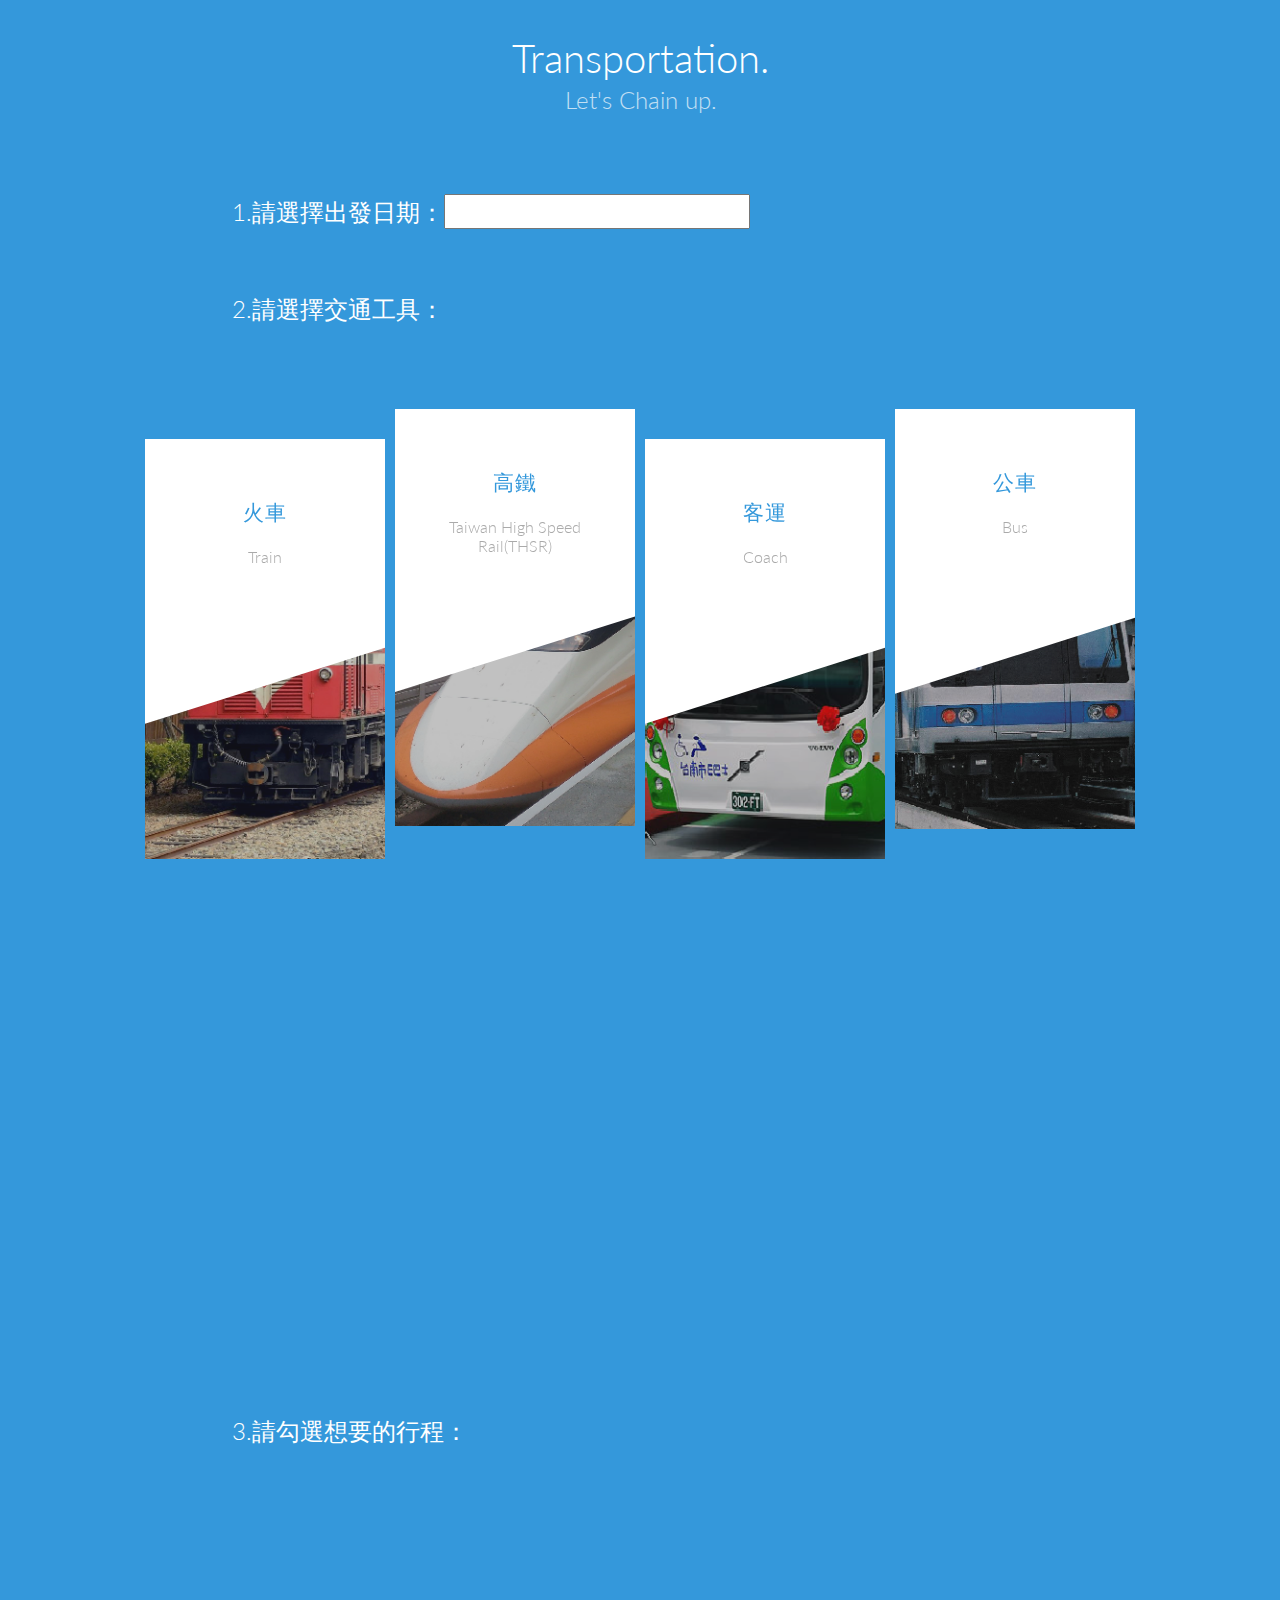
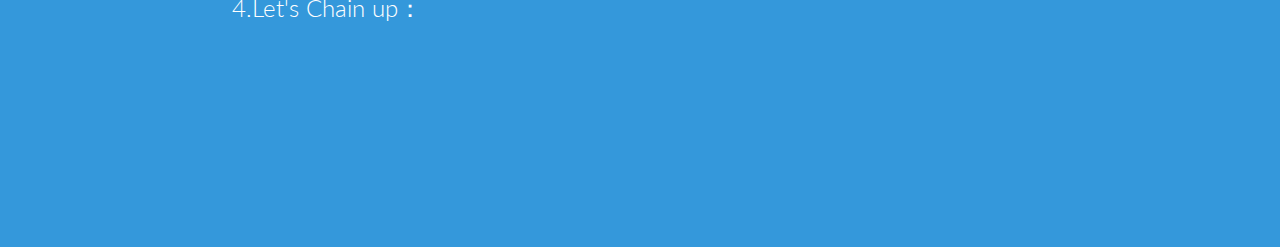
==== commit 3ea8e9eb: "Update index.html" ====
--- a/tp/index.html
+++ b/tp/index.html
@@ -31,7 +31,7 @@
 		</script>
 		
 		<style>
-
+
 			.hidden {
 				visibility: hidden;
 			}
@@ -63,14 +63,14 @@
 			padding: 5px;
 			text-align: left;
 			}
-			table#t1 th	{
+			table#t3 th	{
 			background-color: #FF619C;
 			color: white;
 			}
-			table#t1 tr:nth-child(even) {
+			table#t3 tr:nth-child(even) {
 			background-color: #FFDEDE;
 			}
-			table#t1 tr:nth-child(odd) {
+			table#t3 tr:nth-child(odd) {
 			background-color:#FFCCCC;
 			}
 			table#t2 th	{
@@ -83,15 +83,15 @@
 			table#t2 tr:nth-child(odd) {
 			background-color:#FFAC62;
 			}
-			table#t3 th	{
+			table#t1 th	{
 			background-color: #FF8315;
 			color: white;
 			}
-			table#t3 tr:nth-child(even) {
+			table#t1 tr:nth-child(even) {
 			
 			background-color:#FFD3AB;
 			}
-			table#t3 tr:nth-child(odd) {
+			table#t1 tr:nth-child(odd) {
 			background-color: #FFB67E;
 			}
 			table#t4 th	{
@@ -104,7 +104,7 @@
 			table#t tr:nth-child(odd) {
 			background-color:#FFCCCC;
 			}
-
+
 		</style>
 		<!--[if IE]>
 		<script src="http://html5shiv.googlecode.com/svn/trunk/html5.js"></script>
@@ -121,9 +121,9 @@
 				<h1>Transportation.<span>Let's Chain up. </span></h1>
 			</header>
 			<div class="step">
-
+
 				<h2>1.請選擇出發日期：<input type="text" id = "date" name="txt2" onfocus="c.showMoreDay = false;c.show(this);" /></h2>	
-
+
 			</div>
 			<div class="step">
 				<h2>2.請選擇交通工具：<span></span></h2>
@@ -156,8 +156,8 @@
 						<img src="img/bus.png" />
 						<svg viewBox="0 0 180 320" preserveAspectRatio="none"><path d="M 180,160 0,218 0,0 180,0 z"/></svg>
 						<figcaption>
-						<h2>公車</h2>
-						<p>Bus</p>
+						<h2>客運</h2>
+						<p>Coach</p>
 						<button>Click</button>
 						</figcaption>
 					</figure>
@@ -167,8 +167,8 @@
 						<img src="img/mtr.png" />
 						<svg viewBox="0 0 180 320" preserveAspectRatio="none"><path d="M 180,160 0,218 0,0 180,0 z"/></svg>
 						<figcaption>
-						<h2>捷運</h2>
-						<p>Mass Transit Railway(MTR)</p>
+						<h2>公車</h2>
+						<p>Bus</p>
 						<button>Click</button>
 						</figcaption>
 					</figure>
@@ -177,7 +177,7 @@
 					<figure>
 						<img src="img/train.png" />
 						<figcaption>
-
+
 						<h2>train</h2>
 						<form name="train">
 							<br>From<br>
@@ -318,14 +318,14 @@
 							<button onclick="search();return false">Submit</button>
 						</form>
 						</figcaption>
-
+
 					</figure>
 				</a>
 				<a  id="thsr" class="hidden" data-path-hover="m 180,34.57627 -180,0 L 0,0 180,0 z">
 					<figure>
 						<img src="img/thsr.png" />
 						<figcaption>
-
+
 							<h2>THSR</h2>
 							<form name="thsr">                
 								<br>From<br>
@@ -380,7 +380,7 @@
 															
 								<button onclick="selectitem();return false">Submit</button>         
 							</form>
-
+
 						</figcaption>
 					</figure>
 				</a>
@@ -1518,4 +1518,4 @@
 
           </script>
 	</body>
-</html>+</html>
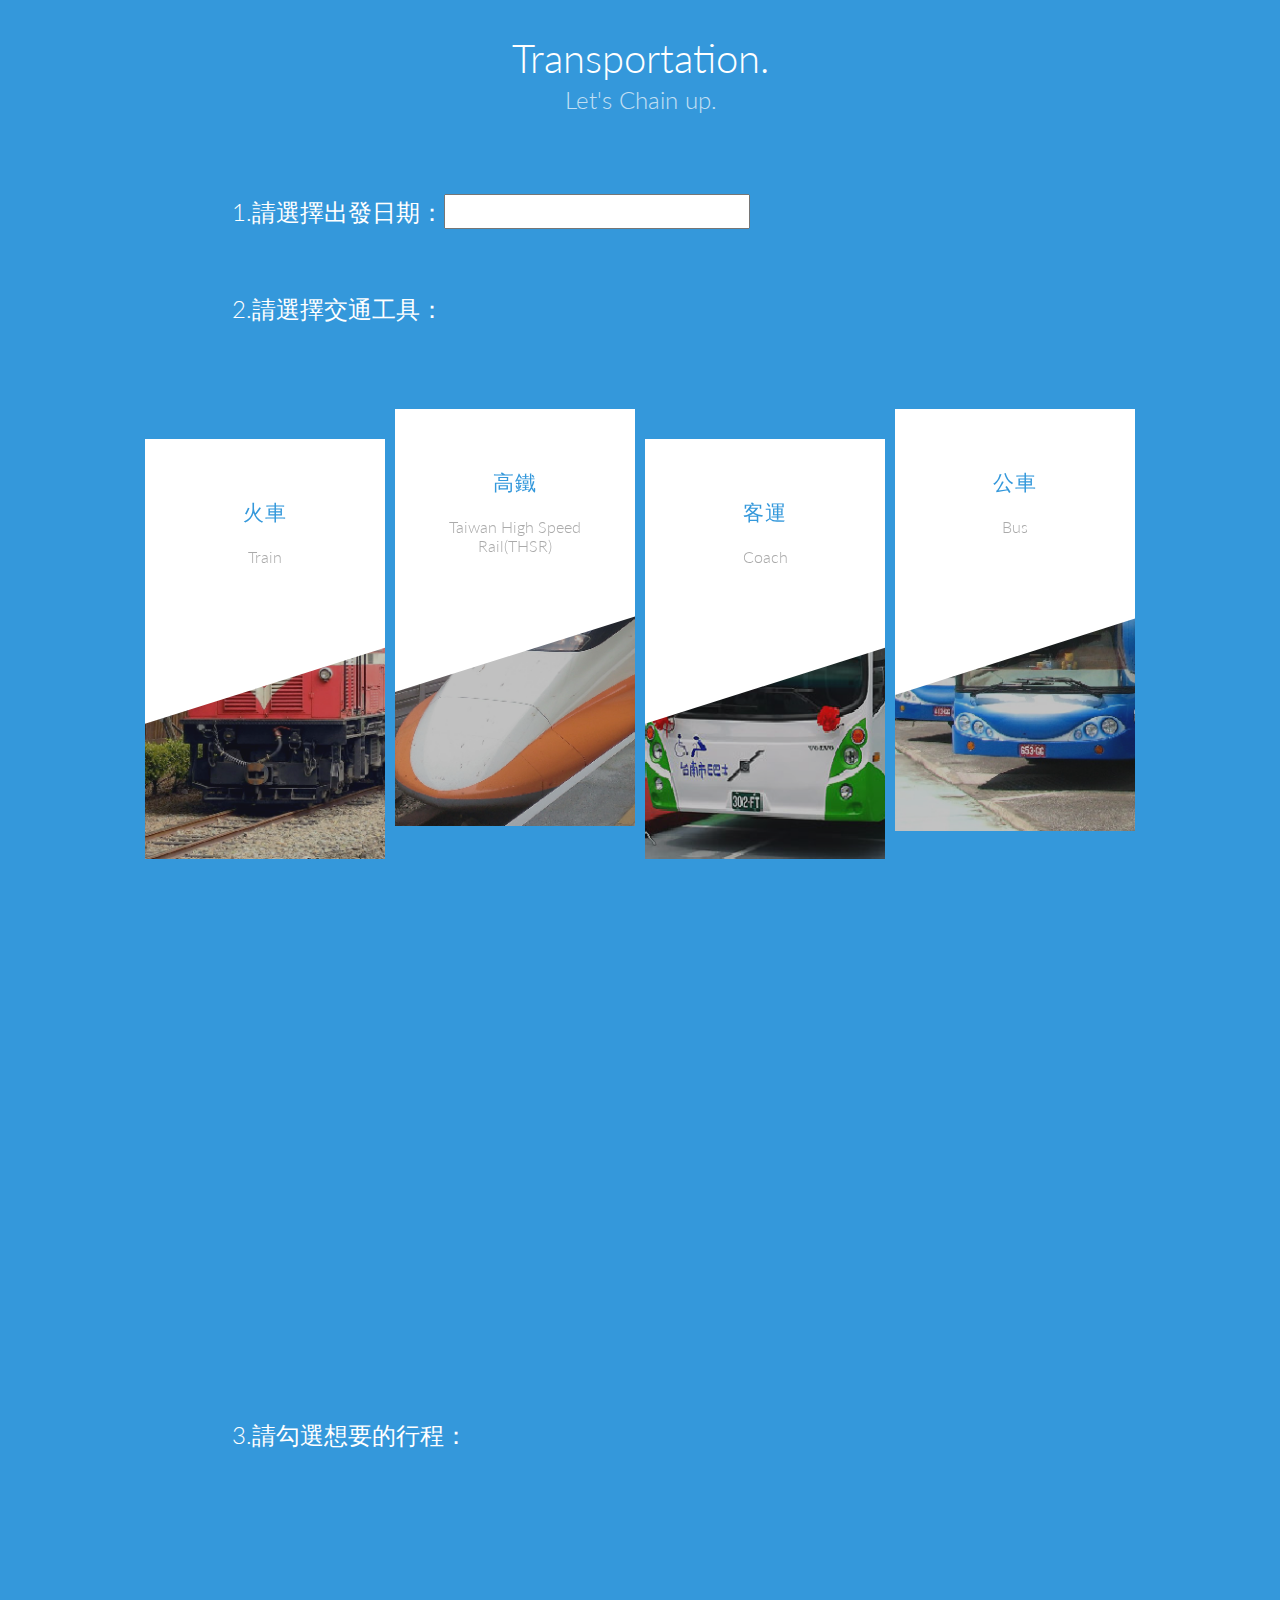
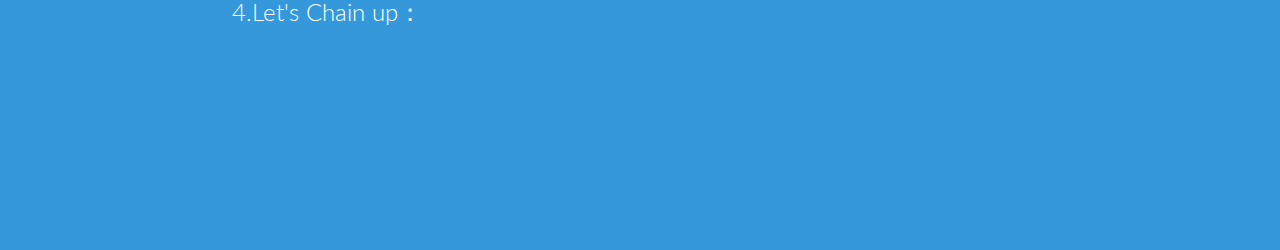
==== commit 02038669: "change bus,mtr into coach,bus" ====
--- a/tp/index.html
+++ b/tp/index.html
@@ -153,7 +153,7 @@
 				</a>
 				<a href="#bus" onclick="changeVisibility(2)" data-path-hover="m 180,34.57627 -180,0 L 0,0 180,0 z">
 					<figure>
-						<img src="img/bus.png" />
+						<img src="img/coach.png" />
 						<svg viewBox="0 0 180 320" preserveAspectRatio="none"><path d="M 180,160 0,218 0,0 180,0 z"/></svg>
 						<figcaption>
 						<h2>客運</h2>
@@ -164,7 +164,7 @@
 				</a>
 				<a href="#mtr" onclick="changeVisibility(3)" data-path-hover="m 180,34.57627 -180,0 L 0,0 180,0 z">
 					<figure>
-						<img src="img/mtr.png" />
+						<img src="img/bus.png" />
 						<svg viewBox="0 0 180 320" preserveAspectRatio="none"><path d="M 180,160 0,218 0,0 180,0 z"/></svg>
 						<figcaption>
 						<h2>公車</h2>
@@ -219,7 +219,7 @@
 								<option value="..">汐止</option>
 								<option value="..">南港</option>
 								<option value="..">松山</option>
-								<option value="..">台北</option>
+								<option value=".." selected>台北</option>
 								<option value="..">萬華</option>
 								<option value="..">板橋</option>
 								<option value="..">浮洲</option>
@@ -266,7 +266,7 @@
 								<option value="..">汐止</option>
 								<option value="..">南港</option>
 								<option value="..">松山</option>
-								<option value="..">台北</option>
+								<option value=".." selected>台北</option>
 								<option value="..">萬華</option>
 								<option value="..">板橋</option>
 								<option value="..">浮洲</option>
@@ -386,7 +386,7 @@
 				</a>
 				<a  id="bus" class="hidden" data-path-hover="m 180,34.57627 -180,0 L 0,0 180,0 z">
 					<figure>
-						<img src="img/bus.png"/>
+						<img src="img/coach.png"/>
 						<figcaption>
 						<h2>bus</h2>
 						<form name="bus">
@@ -442,7 +442,7 @@
 				</a>
 				<a  id="mtr" class="hidden" data-path-hover="m 180,34.57627 -180,0 L 0,0 180,0 z">
 					<figure>
-						<img src="img/mtr.png" />
+						<img src="img/bus.png" />
 						<figcaption>
 						<h2>MTR</h2>
 						<p></p>
@@ -801,7 +801,18 @@
 					for (i=0;i<group[x].length;i++){
 						temp.options[i]=new Option(group[x][i].text,group[x][i].value)
 					}
-					temp.options[0].selected=true
+					if (x==0)
+					{
+						temp.options[19].selected=true
+					}
+					else if (x==4)
+					{
+						temp.options[13].selected=true
+					}
+					else
+					{
+						temp.options[0].selected=true
+					}
 				}
 		</script>
           <script type="text/javascript">
